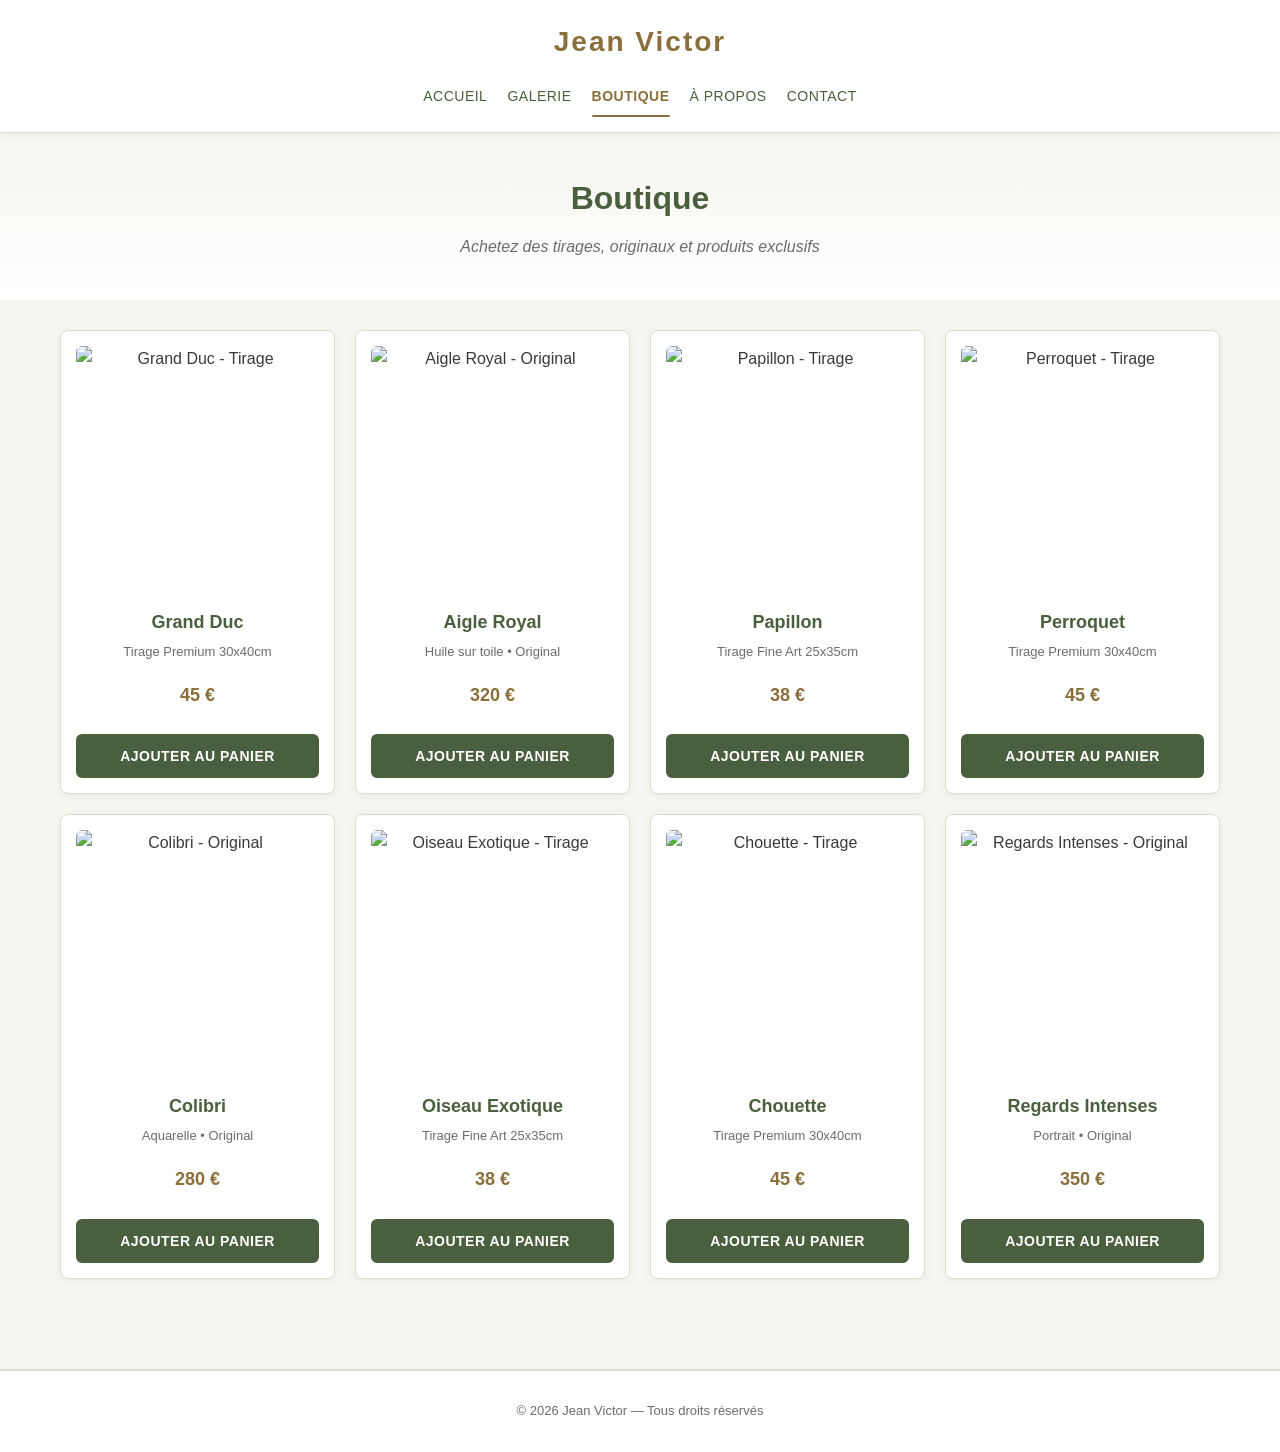
==== boutique.html @ 75ccb9d4 "feat: Create boutique page with product listings" ====
<!DOCTYPE html>
<html lang="fr">
<head>
    <meta charset="UTF-8">
    <meta name="viewport" content="width=device-width, initial-scale=1.0">
    <title>Boutique - Jean Victor</title>
    <link rel="stylesheet" href="css/style.css">
</head>
<body>

<header>
    <h1>Jean Victor</h1>
    <nav>
        <a href="index.html">Accueil</a>
        <a href="galerie.html">Galerie</a>
        <a href="boutique.html" class="active">Boutique</a>
        <a href="apropos.html">À propos</a>
        <a href="contact.html">Contact</a>
    </nav>
</header>

<section class="page-title">
    <h2>Boutique</h2>
    <p>Achetez des tirages, originaux et produits exclusifs</p>
</section>

<section class="boutique-grid">
    <div class="produit">
        <img src="https://images.unsplash.com/photo-1611003228941-98852ba62227?w=400&h=400&fit=crop" alt="Grand Duc - Tirage">
        <h3>Grand Duc</h3>
        <p class="technique">Tirage Premium 30x40cm</p>
        <p class="prix">45 €</p>
        <button class="btn">Ajouter au panier</button>
    </div>

    <div class="produit">
        <img src="https://images.unsplash.com/photo-1444464666175-1c6da4d72b76?w=400&h=400&fit=crop" alt="Aigle Royal - Original">
        <h3>Aigle Royal</h3>
        <p class="technique">Huile sur toile • Original</p>
        <p class="prix">320 €</p>
        <button class="btn">Ajouter au panier</button>
    </div>

    <div class="produit">
        <img src="https://images.unsplash.com/photo-1589519160732-57fc498494f8?w=400&h=400&fit=crop" alt="Papillon - Tirage">
        <h3>Papillon</h3>
        <p class="technique">Tirage Fine Art 25x35cm</p>
        <p class="prix">38 €</p>
        <button class="btn">Ajouter au panier</button>
    </div>

    <div class="produit">
        <img src="https://images.unsplash.com/photo-1444464666175-c85ee489b997?w=400&h=400&fit=crop" alt="Perroquet - Tirage">
        <h3>Perroquet</h3>
        <p class="technique">Tirage Premium 30x40cm</p>
        <p class="prix">45 €</p>
        <button class="btn">Ajouter au panier</button>
    </div>

    <div class="produit">
        <img src="https://images.unsplash.com/photo-1540932549986-b8a874ad74e7?w=400&h=400&fit=crop" alt="Colibri - Original">
        <h3>Colibri</h3>
        <p class="technique">Aquarelle • Original</p>
        <p class="prix">280 €</p>
        <button class="btn">Ajouter au panier</button>
    </div>

    <div class="produit">
        <img src="https://images.unsplash.com/photo-1426604966848-d7bcdd5735d0?w=400&h=400&fit=crop" alt="Oiseau Exotique - Tirage">
        <h3>Oiseau Exotique</h3>
        <p class="technique">Tirage Fine Art 25x35cm</p>
        <p class="prix">38 €</p>
        <button class="btn">Ajouter au panier</button>
    </div>

    <div class="produit">
        <img src="https://images.unsplash.com/photo-1445949570669-8cb92266f857?w=400&h=400&fit=crop" alt="Chouette - Tirage">
        <h3>Chouette</h3>
        <p class="technique">Tirage Premium 30x40cm</p>
        <p class="prix">45 €</p>
        <button class="btn">Ajouter au panier</button>
    </div>

    <div class="produit">
        <img src="https://images.unsplash.com/photo-1441974231531-c6227db76b6e?w=400&h=400&fit=crop" alt="Regards Intenses - Original">
        <h3>Regards Intenses</h3>
        <p class="technique">Portrait • Original</p>
        <p class="prix">350 €</p>
        <button class="btn">Ajouter au panier</button>
    </div>
</section>

<footer>
    <p>© 2026 Jean Victor — Tous droits réservés</p>
</footer>

</body>
</html>
---- css/style.css ----
/* ===============================
   STYLE GLOBAL
   =============================== */

* {
    margin: 0;
    padding: 0;
    box-sizing: border-box;
}

html {
    scroll-behavior: smooth;
}

body {
    font-family: "Segoe UI", Tahoma, Geneva, Verdana, sans-serif;
    background: #f7f5ef;
    color: #3a3a3a;
    line-height: 1.6;
}

/* Liens */
a {
    text-decoration: none;
    color: #4a5f3d;
    transition: color 0.3s ease;
}

a:hover {
    color: #8a6f3b;
}

/* ===============================
   HEADER & NAVIGATION
   =============================== */

header {
    background: #ffffff;
    padding: 20px;
    text-align: center;
    border-bottom: 1px solid #e0dccc;
    box-shadow: 0 2px 8px rgba(0,0,0,0.05);
    position: sticky;
    top: 0;
    z-index: 100;
}

header h1 {
    margin: 0;
    font-size: 28px;
    letter-spacing: 2px;
    color: #8a6f3b;
    font-weight: 600;
}

nav {
    margin-top: 15px;
    display: flex;
    justify-content: center;
    flex-wrap: wrap;
    gap: 20px;
}

nav a {
    font-weight: 500;
    font-size: 14px;
    text-transform: uppercase;
    letter-spacing: 0.5px;
    transition: all 0.3s ease;
    position: relative;
    padding: 5px 0;
}

nav a:hover {
    color: #8a6f3b;
}

nav a.active {
    color: #8a6f3b;
    font-weight: 700;
}

nav a.active::after {
    content: '';
    position: absolute;
    bottom: -5px;
    left: 0;
    right: 0;
    height: 2px;
    background: #8a6f3b;
    border-radius: 1px;
}

/* ===============================
   TITRES DE PAGE
   =============================== */

.page-title {
    text-align: center;
    padding: 40px 20px;
    background: linear-gradient(to bottom, #f7f5ef, #ffffff);
}

.page-title h2 {
    margin: 0;
    font-size: 32px;
    color: #4a5f3d;
    margin-bottom: 10px;
}

.page-title p {
    color: #6c6c6c;
    font-style: italic;
    font-size: 16px;
}

/* ===============================
   HERO (Accueil)
   =============================== */

.hero {
    background: linear-gradient(135deg, #f7f5ef 0%, #e9e6dd 100%);
    padding: 100px 20px;
    text-align: center;
}

.hero h2 {
    font-size: 42px;
    color: #4a5f3d;
    margin-bottom: 15px;
}

.hero p {
    font-size: 18px;
    color: #6c6c6c;
    margin-bottom: 10px;
    max-width: 600px;
    margin-left: auto;
    margin-right: auto;
}

.hero .btn {
    margin-top: 20px;
    display: inline-block;
}

/* ===============================
   GALERIE
   =============================== */

.galerie-grid {
    display: grid;
    grid-template-columns: repeat(auto-fit, minmax(240px, 1fr));
    gap: 20px;
    padding: 30px 20px;
    max-width: 1200px;
    margin: 0 auto;
}

.galerie-item {
    background: #ffffff;
    padding: 12px;
    border-radius: 8px;
    border: 1px solid #e0dccc;
    text-align: center;
    overflow: hidden;
    transition: all 0.3s ease;
    box-shadow: 0 2px 8px rgba(0,0,0,0.05);
}

.galerie-item:hover {
    transform: translateY(-5px);
    box-shadow: 0 8px 16px rgba(0,0,0,0.1);
    border-color: #8a6f3b;
}

.galerie-item img {
    width: 100%;
    height: 220px;
    object-fit: cover;
    border-radius: 6px;
    margin-bottom: 10px;
    transition: transform 0.3s ease;
}

.galerie-item:hover img {
    transform: scale(1.05);
}

.galerie-item p {
    margin: 5px 0;
    color: #3a3a3a;
}

.galerie-item .desc {
    color: #8a6f3b;
    font-size: 12px;
}

/* ===============================
   BOUTIQUE
   =============================== */

.boutique-grid {
    display: grid;
    grid-template-columns: repeat(auto-fit, minmax(260px, 1fr));
    gap: 20px;
    padding: 30px 20px;
    max-width: 1200px;
    margin: 0 auto;
}

.produit {
    background: #ffffff;
    padding: 15px;
    border-radius: 8px;
    border: 1px solid #e0dccc;
    text-align: center;
    overflow: hidden;
    transition: all 0.3s ease;
    box-shadow: 0 2px 8px rgba(0,0,0,0.05);
    display: flex;
    flex-direction: column;
}

.produit:hover {
    transform: translateY(-5px);
    box-shadow: 0 8px 16px rgba(0,0,0,0.1);
    border-color: #8a6f3b;
}

.produit img {
    width: 100%;
    height: 240px;
    object-fit: cover;
    border-radius: 6px;
    margin-bottom: 12px;
    transition: transform 0.3s ease;
}

.produit:hover img {
    transform: scale(1.05);
}

.produit h3 {
    color: #4a5f3d;
    margin: 10px 0 5px 0;
    font-size: 18px;
}

.produit .technique {
    color: #6c6c6c;
    font-size: 13px;
    margin-bottom: 8px;
}

.produit .prix {
    color: #8a6f3b;
    font-size: 18px;
    font-weight: 700;
    margin: 10px 0;
}

.produit .btn {
    margin-top: auto;
    margin-top: 15px;
}

/* ===============================
   PAGE PRODUIT DÉTAIL
   =============================== */

.produit-page {
    display: grid;
    grid-template-columns: 1fr 1fr;
    gap: 40px;
    padding: 30px 20px;
    max-width: 1200px;
    margin: 0 auto;
}

.produit-image img {
    width: 100%;
    border-radius: 8px;
    box-shadow: 0 4px 12px rgba(0,0,0,0.1);
}

.produit-info {
    background: #ffffff;
    padding: 30px;
    border-radius: 8px;
    border: 1px solid #e0dccc;
}

.produit-info h3 {
    color: #4a5f3d;
    font-size: 28px;
    margin-bottom: 20px;
}

.produit-info h4 {
    color: #4a5f3d;
    margin-top: 20px;
    margin-bottom: 10px;
}

.info-groupe {
    background: #f7f5ef;
    padding: 15px;
    border-radius: 6px;
    margin: 15px 0;
}

.info-groupe p {
    margin: 8px 0;
}

.produit-info ul {
    list-style: none;
    padding: 0;
}

.produit-info ul li {
    padding: 8px 0;
    padding-left: 25px;
    position: relative;
}

.produit-info ul li::before {
    content: '✓';
    position: absolute;
    left: 0;
    color: #8a6f3b;
    font-weight: bold;
}

/* Responsive produit page */
@media (max-width: 768px) {
    .produit-page {
        grid-template-columns: 1fr;
        gap: 20px;
    }
}

/* ===============================
   À PROPOS
   =============================== */

.apropos {
    padding: 30px 20px;
    max-width: 900px;
    margin: 0 auto;
}

.apropos-texte {
    background: #ffffff;
    padding: 30px;
    border-radius: 8px;
    border: 1px solid #e0dccc;
    line-height: 1.8;
}

.apropos-texte h3 {
    color: #4a5f3d;
    font-size: 24px;
    margin-bottom: 15px;
}

.apropos-texte h4 {
    color: #4a5f3d;
    font-size: 18px;
    margin-top: 25px;
    margin-bottom: 12px;
}

.apropos-texte p {
    margin-bottom: 15px;
    color: #3a3a3a;
}

.apropos-texte ul {
    list-style: none;
    padding: 0;
    margin: 15px 0;
}

.apropos-texte ul li {
    padding: 8px 0;
    padding-left: 25px;
    position: relative;
}

.apropos-texte ul li::before {
    content: '→';
    position: absolute;
    left: 0;
    color: #8a6f3b;
    font-weight: bold;
}

/* ===============================
   CONTACT
   =============================== */

.contact-section {
    padding: 30px 20px;
    max-width: 900px;
    margin: 0 auto;
    display: grid;
    gap: 30px;
}

.contact-texte {
    background: #ffffff;
    padding: 25px;
    border-radius: 8px;
    border: 1px solid #e0dccc;
}

.contact-texte h3 {
    color: #4a5f3d;
    font-size: 22px;
    margin-bottom: 15px;
}

.contact-texte ul {
    list-style: none;
    padding: 0;
    margin: 15px 0;
}

.contact-texte ul li {
    padding: 8px 0;
    padding-left: 25px;
    position: relative;
    color: #3a3a3a;
}

.contact-texte ul li::before {
    content: '✓';
    position: absolute;
    left: 0;
    color: #8a6f3b;
    font-weight: bold;
}

.contact-form {
    background: #ffffff;
    padding: 30px;
    border-radius: 8px;
    border: 1px solid #e0dccc;
    display: flex;
    flex-direction: column;
    gap: 15px;
}

.form-groupe {
    display: flex;
    flex-direction: column;
}

.form-groupe label {
    color: #4a5f3d;
    font-weight: 600;
    margin-bottom: 6px;
    font-size: 14px;
}

.contact-form input,
.contact-form textarea,
.contact-form select {
    padding: 12px;
    border: 1px solid #cfc9b8;
    border-radius: 6px;
    background: #faf8f3;
    color: #3a3a3a;
    font-family: inherit;
    font-size: 14px;
    transition: all 0.3s ease;
}

.contact-form input:focus,
.contact-form textarea:focus,
.contact-form select:focus {
    outline: none;
    border-color: #8a6f3b;
    background: #ffffff;
    box-shadow: 0 0 8px rgba(138, 111, 59, 0.2);
}

.contact-form textarea {
    resize: vertical;
    min-height: 120px;
    font-family: inherit;
}

.contact-infos {
    background: #f7f5ef;
    padding: 20px;
    border-radius: 8px;
    border: 1px solid #e0dccc;
}

.contact-infos h3 {
    color: #4a5f3d;
    font-size: 18px;
    margin-bottom: 15px;
}

.contact-infos p {
    margin: 10px 0;
    color: #3a3a3a;
}

.contact-infos a {
    color: #8a6f3b;
    font-weight: 600;
}

/* ===============================
   MENTIONS LÉGALES / CGV
   =============================== */

.legal {
    padding: 30px 20px;
    max-width: 900px;
    margin: 0 auto 30px auto;
    background: #ffffff;
    border-radius: 8px;
    border: 1px solid #e0dccc;
    line-height: 1.8;
}

.legal h3 {
    color: #4a5f3d;
    font-size: 20px;
    margin-top: 25px;
    margin-bottom: 12px;
    padding-bottom: 8px;
    border-bottom: 2px solid #e0dccc;
}

.legal h3:first-child {
    margin-top: 0;
}

.legal p {
    margin-bottom: 12px;
    color: #3a3a3a;
}

.legal ul {
    list-style: none;
    padding: 0;
    margin: 12px 0;
}

.legal ul li {
    padding: 6px 0;
    padding-left: 20px;
    position: relative;
    color: #3a3a3a;
}

.legal ul li::before {
    content: '•';
    position: absolute;
    left: 0;
    color: #8a6f3b;
    font-weight: bold;
}

.legal strong {
    color: #4a5f3d;
}

.legal a {
    color: #8a6f3b;
    font-weight: 600;
}

/* ===============================
   BOUTONS
   =============================== */

.btn {
    display: inline-block;
    padding: 12px 28px;
    background: #4a5f3d;
    color: white;
    border-radius: 6px;
    font-weight: 600;
    font-size: 14px;
    text-transform: uppercase;
    letter-spacing: 0.5px;
    transition: all 0.3s ease;
    border: 2px solid #4a5f3d;
    cursor: pointer;
}

.btn:hover {
    background: #8a6f3b;
    border-color: #8a6f3b;
    color: white;
    transform: translateY(-2px);
    box-shadow: 0 4px 12px rgba(138, 111, 59, 0.3);
}

.btn:active {
    transform: translateY(0);
}

button.btn {
    width: 100%;
    margin-top: 10px;
}

/* ===============================
   FOOTER
   =============================== */

footer {
    text-align: center;
    padding: 30px 20px;
    margin-top: 60px;
    background: #ffffff;
    border-top: 2px solid #e0dccc;
    color: #6c6c6c;
    font-size: 13px;
}

/* ===============================
   RESPONSIVE DESIGN
   =============================== */

@media (max-width: 768px) {
    header h1 {
        font-size: 24px;
    }

    nav {
        gap: 10px;
    }

    nav a {
        font-size: 12px;
        padding: 8px 5px;
    }

    .page-title h2 {
        font-size: 26px;
    }

    .page-title p {
        font-size: 14px;
    }

    .hero h2 {
        font-size: 32px;
    }

    .hero p {
        font-size: 16px;
    }

    .galerie-grid {
        grid-template-columns: repeat(auto-fit, minmax(180px, 1fr));
        gap: 15px;
        padding: 20px 10px;
    }

    .galerie-item {
        padding: 10px;
    }

    .galerie-item img {
        height: 160px;
    }

    .boutique-grid {
        grid-template-columns: repeat(auto-fit, minmax(200px, 1fr));
        gap: 15px;
        padding: 20px 10px;
    }

    .produit-info {
        padding: 20px;
    }

    .contact-form {
        padding: 20px;
    }

    .legal {
        padding: 20px;
    }

    .apropos-texte {
        padding: 20px;
    }
}

@media (max-width: 480px) {
    header {
        padding: 15px;
    }

    header h1 {
        font-size: 20px;
    }

    nav {
        flex-direction: column;
        gap: 8px;
    }

    .page-title {
        padding: 20px 10px;
    }

    .page-title h2 {
        font-size: 22px;
    }

    .hero {
        padding: 50px 15px;
    }

    .hero h2 {
        font-size: 24px;
    }

    .galerie-grid,
    .boutique-grid {
        grid-template-columns: 1fr;
    }

    .produit-page {
        gap: 20px;
        padding: 20px 10px;
    }

    button.btn {
        padding: 10px 20px;
        font-size: 12px;
    }

    footer {
        padding: 20px 10px;
    }
}

/* ===============================
   ANIMATIONS
   =============================== */

@keyframes fadeIn {
    from {
        opacity: 0;
        transform: translateY(10px);
    }
    to {
        opacity: 1;
        transform: translateY(0);
    }
}

.galerie-item,
.produit,
.apropos-texte,
.contact-form {
    animation: fadeIn 0.6s ease-out;
}
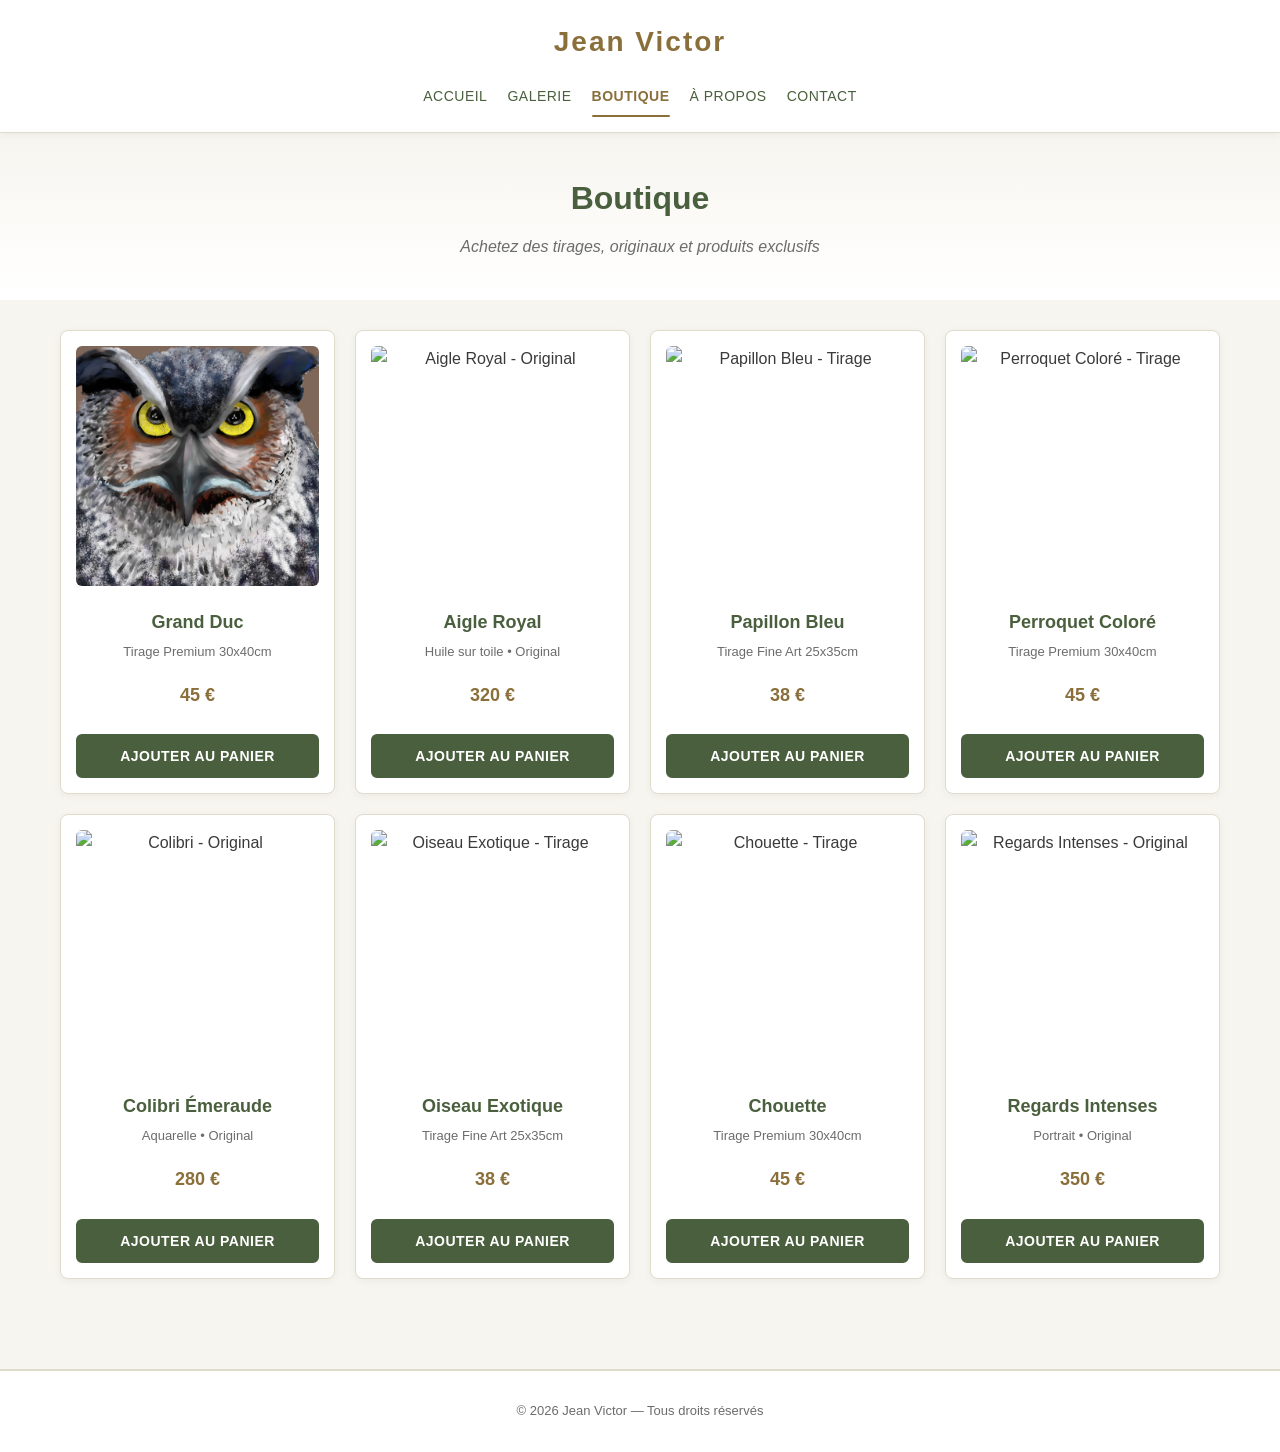
==== commit 85d401c8: "fix: Update boutique images to match product titles better" ====
--- a/boutique.html
+++ b/boutique.html
@@ -26,7 +26,7 @@
 
 <section class="boutique-grid">
     <div class="produit">
-        <img src="https://images.unsplash.com/photo-1611003228941-98852ba62227?w=400&h=400&fit=crop" alt="Grand Duc - Tirage">
+        <img src="GrandDuc.jpg" alt="Grand Duc - Tirage">
         <h3>Grand Duc</h3>
         <p class="technique">Tirage Premium 30x40cm</p>
         <p class="prix">45 €</p>
@@ -34,7 +34,7 @@
     </div>
 
     <div class="produit">
-        <img src="https://images.unsplash.com/photo-1444464666175-1c6da4d72b76?w=400&h=400&fit=crop" alt="Aigle Royal - Original">
+        <img src="https://images.unsplash.com/photo-1542282088-fe8426682b8f?w=400&h=400&fit=crop" alt="Aigle Royal - Original">
         <h3>Aigle Royal</h3>
         <p class="technique">Huile sur toile • Original</p>
         <p class="prix">320 €</p>
@@ -42,16 +42,16 @@
     </div>
 
     <div class="produit">
-        <img src="https://images.unsplash.com/photo-1589519160732-57fc498494f8?w=400&h=400&fit=crop" alt="Papillon - Tirage">
-        <h3>Papillon</h3>
+        <img src="https://images.unsplash.com/photo-1526336024174-c27106b7da94?w=400&h=400&fit=crop" alt="Papillon Bleu - Tirage">
+        <h3>Papillon Bleu</h3>
         <p class="technique">Tirage Fine Art 25x35cm</p>
         <p class="prix">38 €</p>
         <button class="btn">Ajouter au panier</button>
     </div>
 
     <div class="produit">
-        <img src="https://images.unsplash.com/photo-1444464666175-c85ee489b997?w=400&h=400&fit=crop" alt="Perroquet - Tirage">
-        <h3>Perroquet</h3>
+        <img src="https://images.unsplash.com/photo-1552728089-57bdde30beb3?w=400&h=400&fit=crop" alt="Perroquet Coloré - Tirage">
+        <h3>Perroquet Coloré</h3>
         <p class="technique">Tirage Premium 30x40cm</p>
         <p class="prix">45 €</p>
         <button class="btn">Ajouter au panier</button>
@@ -59,14 +59,14 @@
 
     <div class="produit">
         <img src="https://images.unsplash.com/photo-1540932549986-b8a874ad74e7?w=400&h=400&fit=crop" alt="Colibri - Original">
-        <h3>Colibri</h3>
+        <h3>Colibri Émeraude</h3>
         <p class="technique">Aquarelle • Original</p>
         <p class="prix">280 €</p>
         <button class="btn">Ajouter au panier</button>
     </div>
 
     <div class="produit">
-        <img src="https://images.unsplash.com/photo-1426604966848-d7bcdd5735d0?w=400&h=400&fit=crop" alt="Oiseau Exotique - Tirage">
+        <img src="https://images.unsplash.com/photo-1444464666175-1c6da4d72b76?w=400&h=400&fit=crop" alt="Oiseau Exotique - Tirage">
         <h3>Oiseau Exotique</h3>
         <p class="technique">Tirage Fine Art 25x35cm</p>
         <p class="prix">38 €</p>
@@ -74,7 +74,7 @@
     </div>
 
     <div class="produit">
-        <img src="https://images.unsplash.com/photo-1445949570669-8cb92266f857?w=400&h=400&fit=crop" alt="Chouette - Tirage">
+        <img src="https://images.unsplash.com/photo-1414682921292-93518622808f?w=400&h=400&fit=crop" alt="Chouette - Tirage">
         <h3>Chouette</h3>
         <p class="technique">Tirage Premium 30x40cm</p>
         <p class="prix">45 €</p>
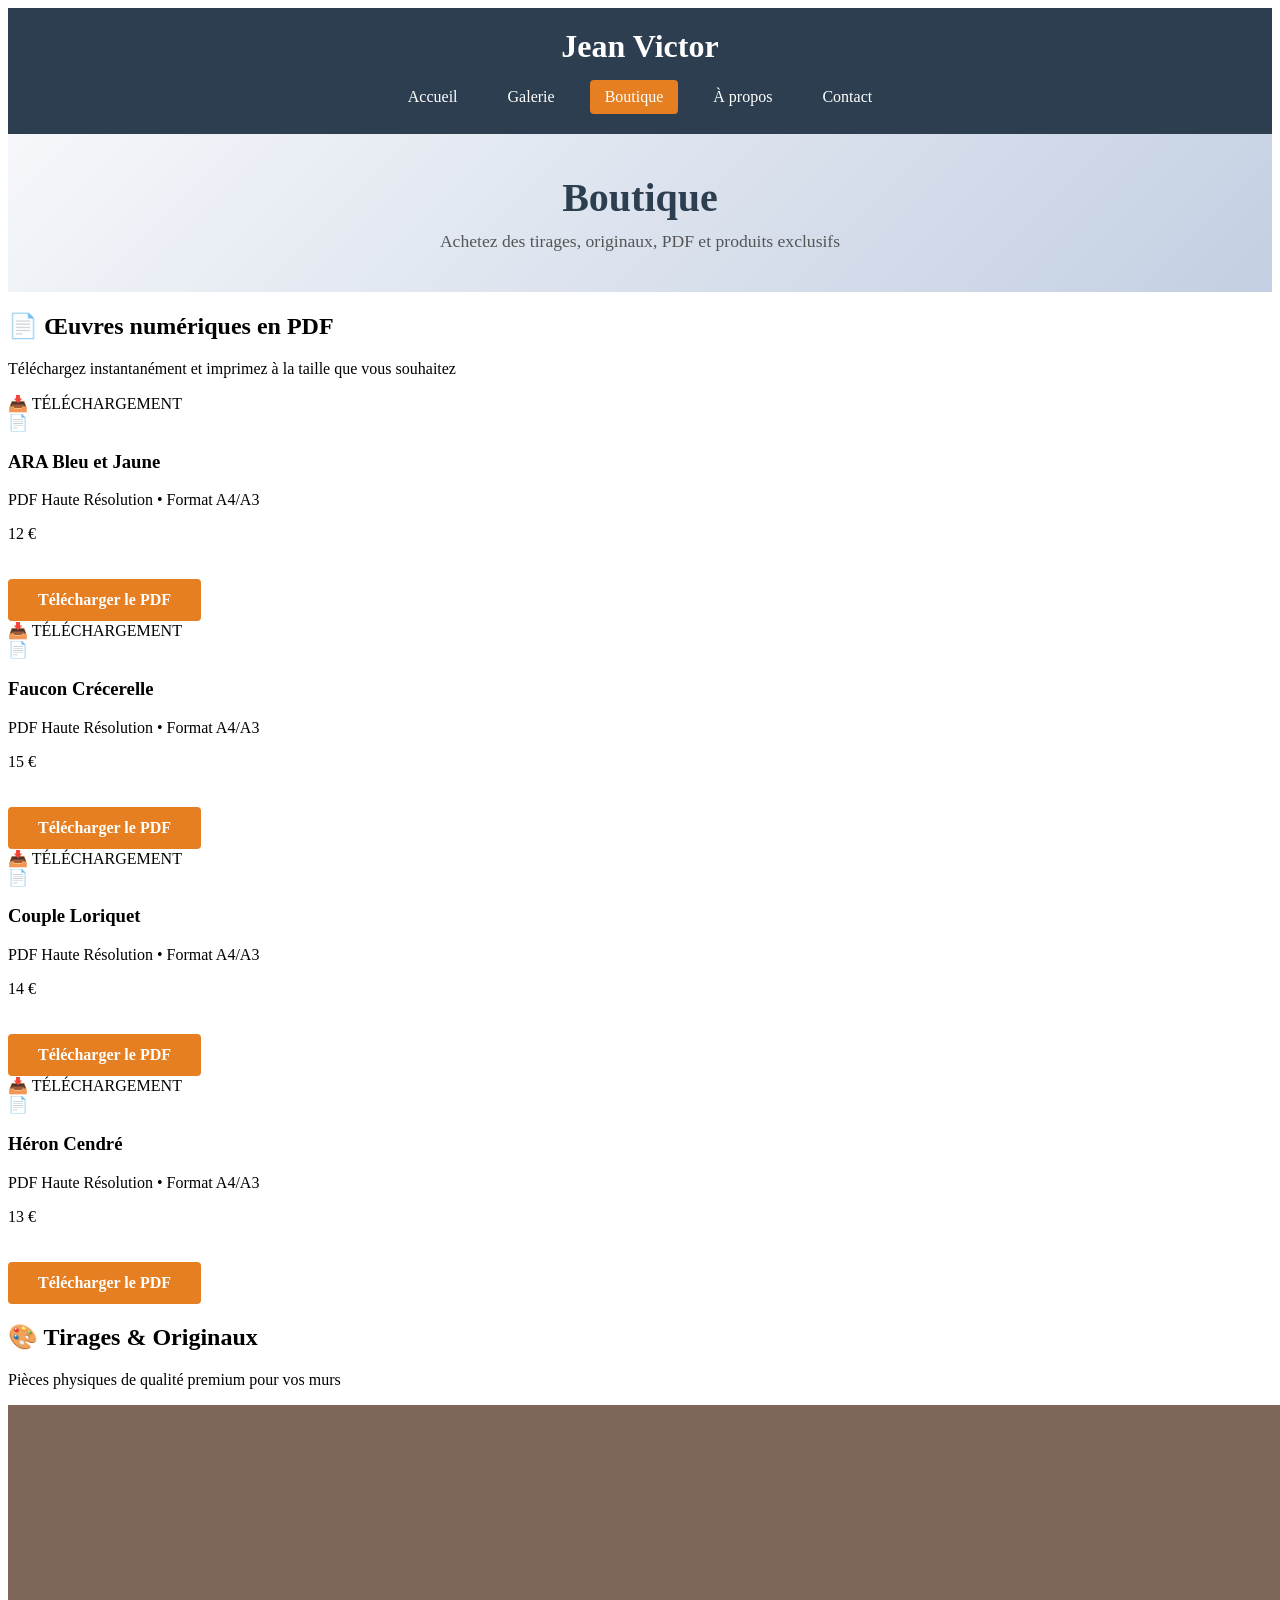
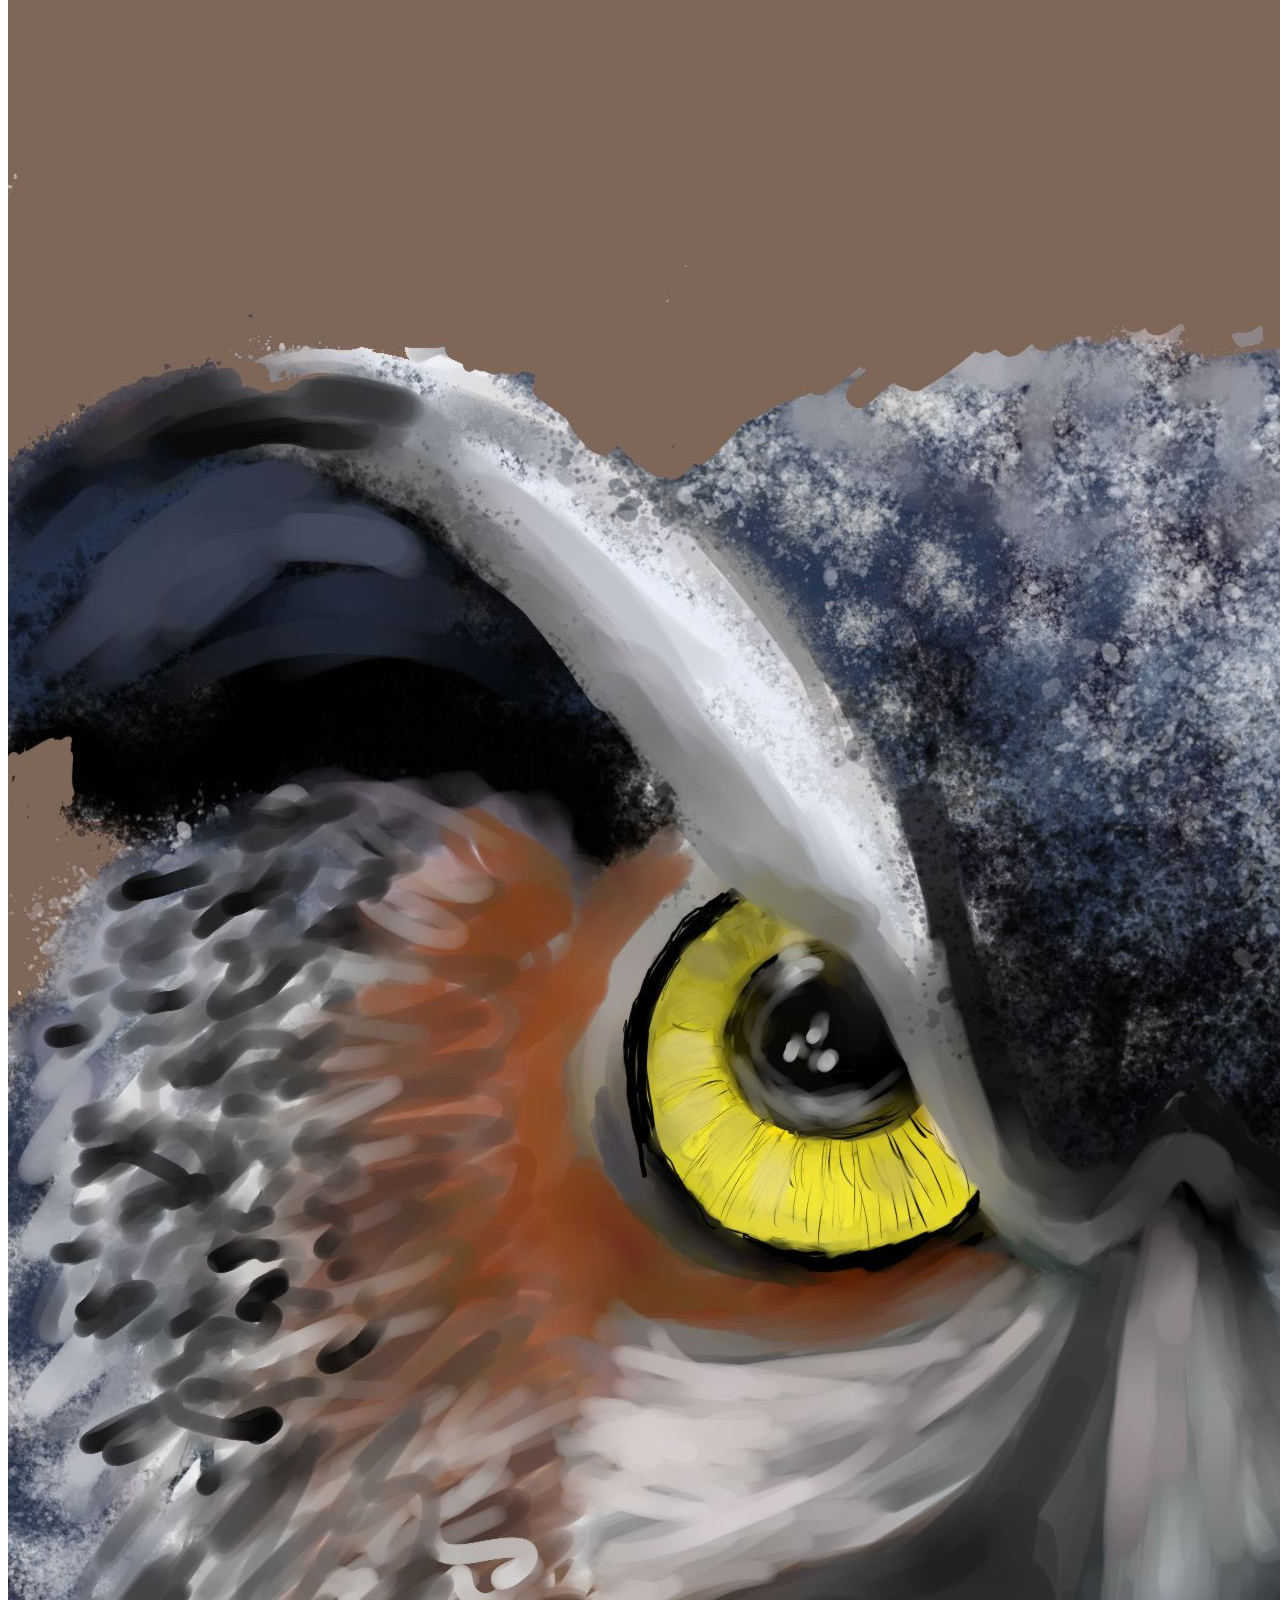
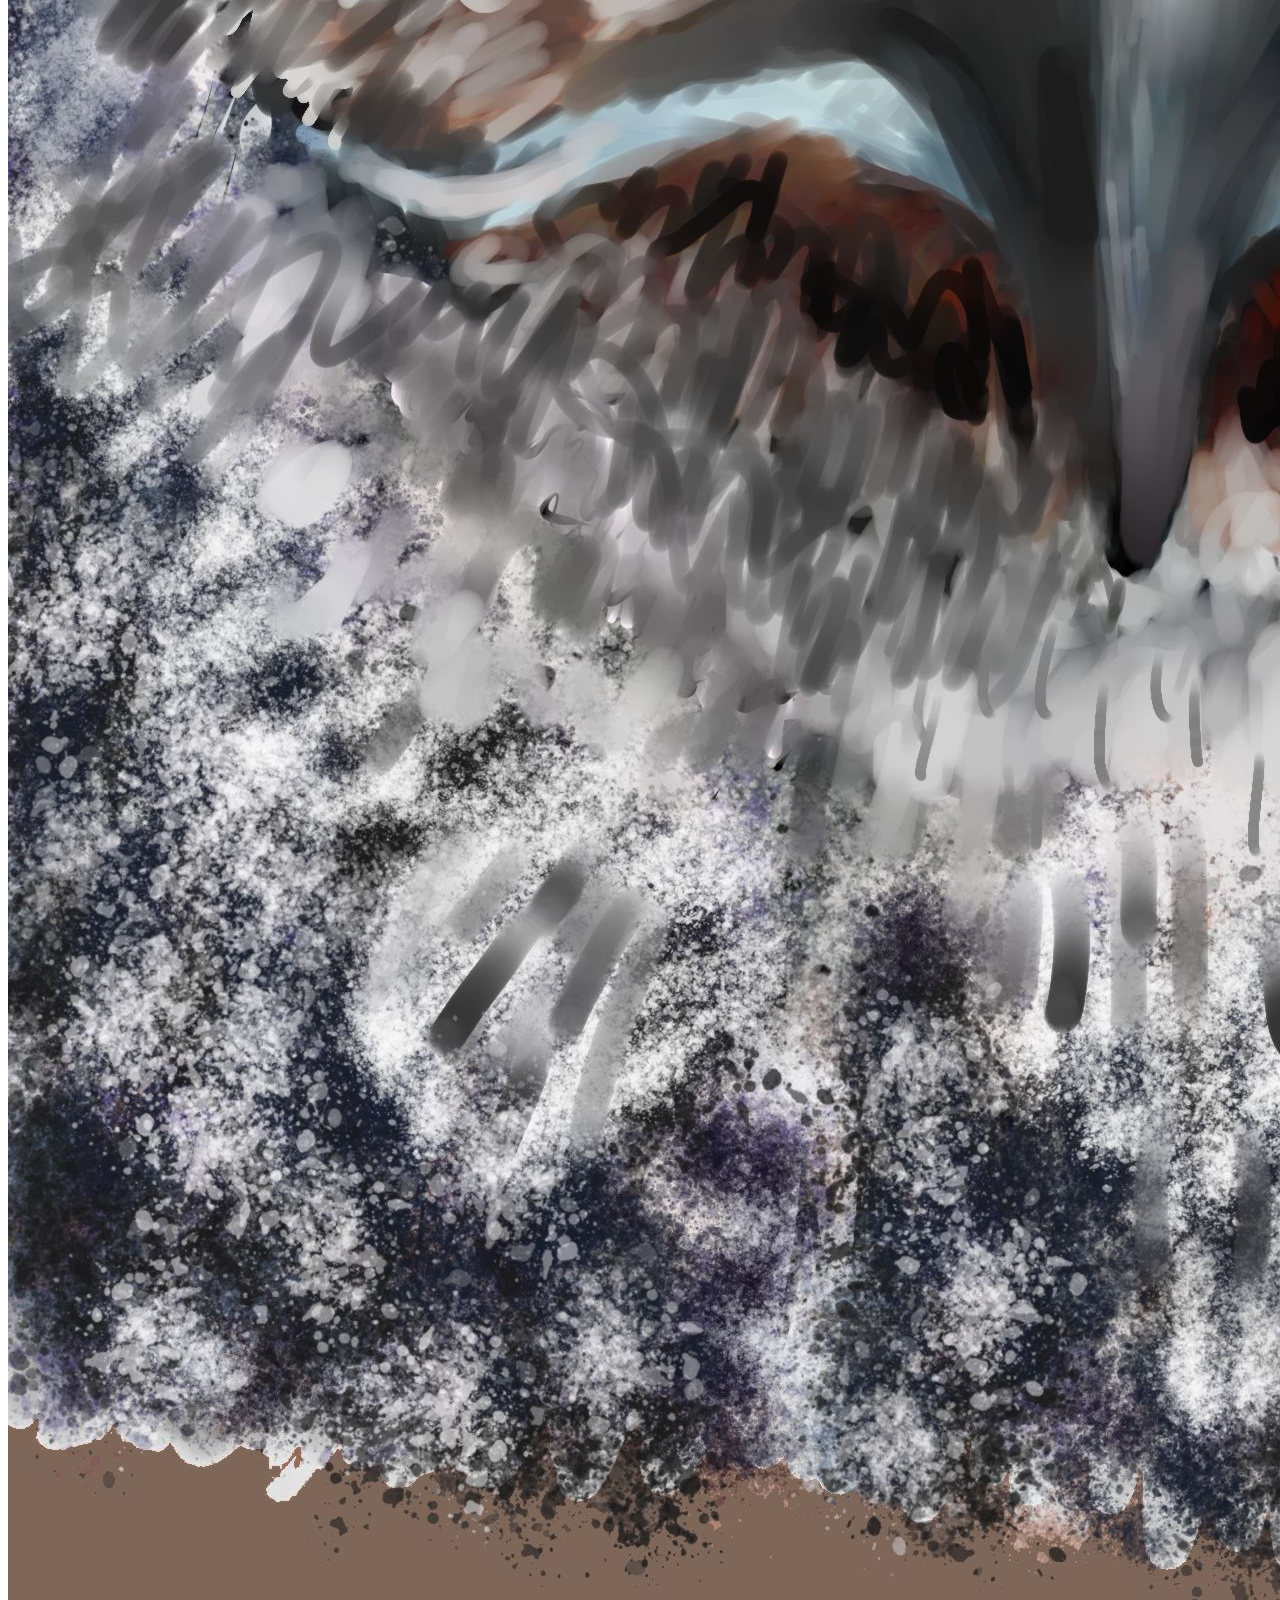
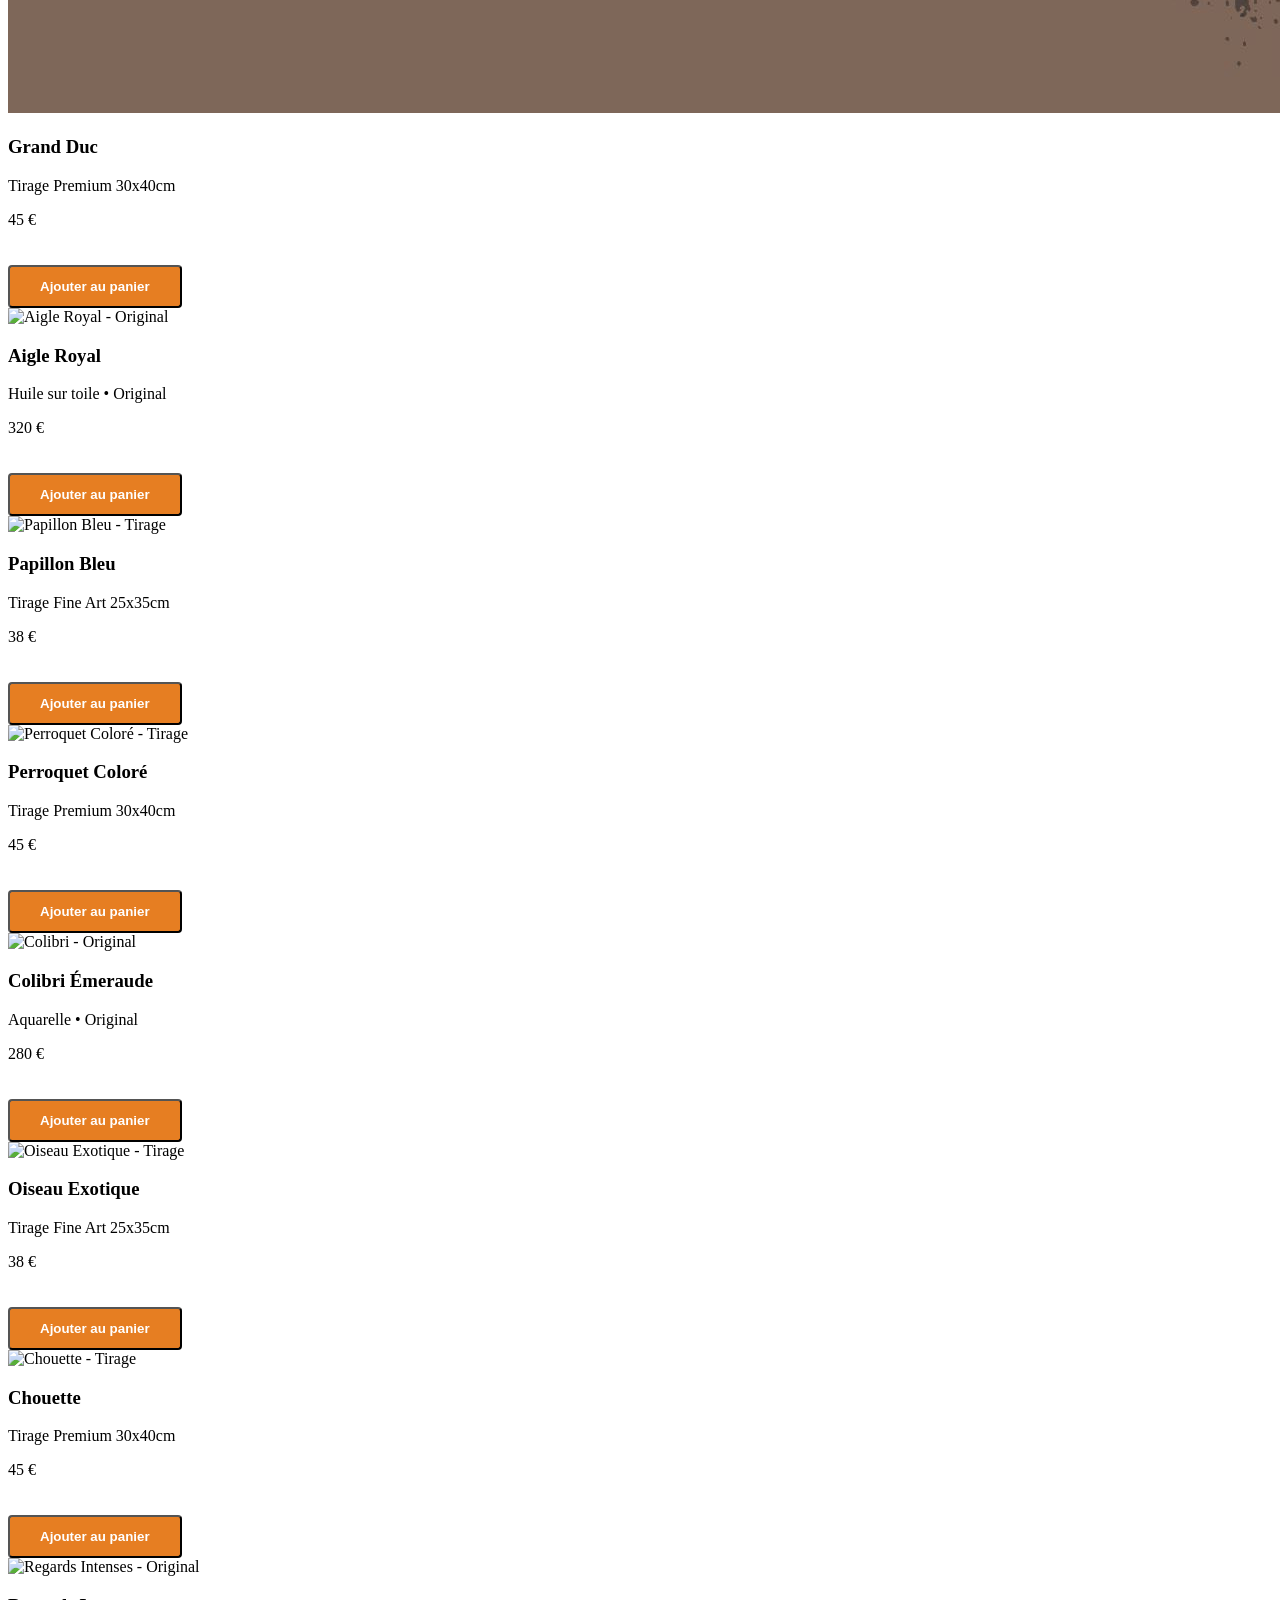
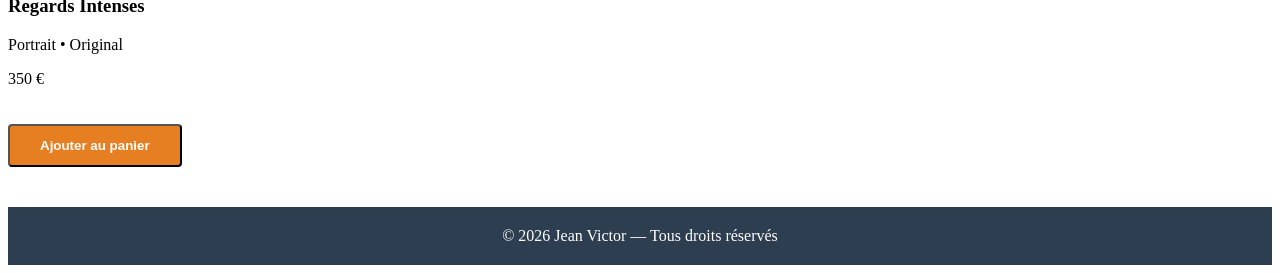
==== commit ceb094c5: "Add PDF products to boutique with organized sections" ====
--- a/boutique.html
+++ b/boutique.html
@@ -21,72 +21,122 @@
 
 <section class="page-title">
     <h2>Boutique</h2>
-    <p>Achetez des tirages, originaux et produits exclusifs</p>
+    <p>Achetez des tirages, originaux, PDF et produits exclusifs</p>
 </section>
 
-<section class="boutique-grid">
-    <div class="produit">
-        <img src="GrandDuc.jpg" alt="Grand Duc - Tirage">
-        <h3>Grand Duc</h3>
-        <p class="technique">Tirage Premium 30x40cm</p>
-        <p class="prix">45 €</p>
-        <button class="btn">Ajouter au panier</button>
+<!-- Section PDF Numériques -->
+<section class="section-category">
+    <h2>📄 Œuvres numériques en PDF</h2>
+    <p class="category-desc">Téléchargez instantanément et imprimez à la taille que vous souhaitez</p>
+    
+    <div class="boutique-grid">
+        <div class="produit pdf-produit">
+            <div class="pdf-badge">📥 TÉLÉCHARGEMENT</div>
+            <div class="pdf-icon">📄</div>
+            <h3>ARA Bleu et Jaune</h3>
+            <p class="technique">PDF Haute Résolution • Format A4/A3</p>
+            <p class="prix">12 €</p>
+            <a href="ARA Bleu et Jaune.pdf" download class="btn btn-pdf">Télécharger le PDF</a>
+        </div>
+
+        <div class="produit pdf-produit">
+            <div class="pdf-badge">📥 TÉLÉCHARGEMENT</div>
+            <div class="pdf-icon">📄</div>
+            <h3>Faucon Crécerelle</h3>
+            <p class="technique">PDF Haute Résolution • Format A4/A3</p>
+            <p class="prix">15 €</p>
+            <a href="Faucon Crécerelle.pdf" download class="btn btn-pdf">Télécharger le PDF</a>
+        </div>
+
+        <div class="produit pdf-produit">
+            <div class="pdf-badge">📥 TÉLÉCHARGEMENT</div>
+            <div class="pdf-icon">📄</div>
+            <h3>Couple Loriquet</h3>
+            <p class="technique">PDF Haute Résolution • Format A4/A3</p>
+            <p class="prix">14 €</p>
+            <a href="couple_loriquet.pdf" download class="btn btn-pdf">Télécharger le PDF</a>
+        </div>
+
+        <div class="produit pdf-produit">
+            <div class="pdf-badge">📥 TÉLÉCHARGEMENT</div>
+            <div class="pdf-icon">📄</div>
+            <h3>Héron Cendré</h3>
+            <p class="technique">PDF Haute Résolution • Format A4/A3</p>
+            <p class="prix">13 €</p>
+            <a href="héron cendré.pdf" download class="btn btn-pdf">Télécharger le PDF</a>
+        </div>
     </div>
+</section>
 
-    <div class="produit">
-        <img src="https://images.unsplash.com/photo-1542282088-fe8426682b8f?w=400&h=400&fit=crop" alt="Aigle Royal - Original">
-        <h3>Aigle Royal</h3>
-        <p class="technique">Huile sur toile • Original</p>
-        <p class="prix">320 €</p>
-        <button class="btn">Ajouter au panier</button>
-    </div>
+<!-- Section Tirages et Originaux -->
+<section class="section-category">
+    <h2>🎨 Tirages & Originaux</h2>
+    <p class="category-desc">Pièces physiques de qualité premium pour vos murs</p>
+    
+    <div class="boutique-grid">
+        <div class="produit">
+            <img src="GrandDuc.jpg" alt="Grand Duc - Tirage">
+            <h3>Grand Duc</h3>
+            <p class="technique">Tirage Premium 30x40cm</p>
+            <p class="prix">45 €</p>
+            <button class="btn">Ajouter au panier</button>
+        </div>
 
-    <div class="produit">
-        <img src="https://images.unsplash.com/photo-1526336024174-c27106b7da94?w=400&h=400&fit=crop" alt="Papillon Bleu - Tirage">
-        <h3>Papillon Bleu</h3>
-        <p class="technique">Tirage Fine Art 25x35cm</p>
-        <p class="prix">38 €</p>
-        <button class="btn">Ajouter au panier</button>
-    </div>
+        <div class="produit">
+            <img src="https://images.unsplash.com/photo-1542282088-fe8426682b8f?w=400&h=400&fit=crop" alt="Aigle Royal - Original">
+            <h3>Aigle Royal</h3>
+            <p class="technique">Huile sur toile • Original</p>
+            <p class="prix">320 €</p>
+            <button class="btn">Ajouter au panier</button>
+        </div>
 
-    <div class="produit">
-        <img src="https://images.unsplash.com/photo-1552728089-57bdde30beb3?w=400&h=400&fit=crop" alt="Perroquet Coloré - Tirage">
-        <h3>Perroquet Coloré</h3>
-        <p class="technique">Tirage Premium 30x40cm</p>
-        <p class="prix">45 €</p>
-        <button class="btn">Ajouter au panier</button>
-    </div>
+        <div class="produit">
+            <img src="https://images.unsplash.com/photo-1526336024174-c27106b7da94?w=400&h=400&fit=crop" alt="Papillon Bleu - Tirage">
+            <h3>Papillon Bleu</h3>
+            <p class="technique">Tirage Fine Art 25x35cm</p>
+            <p class="prix">38 €</p>
+            <button class="btn">Ajouter au panier</button>
+        </div>
 
-    <div class="produit">
-        <img src="https://images.unsplash.com/photo-1540932549986-b8a874ad74e7?w=400&h=400&fit=crop" alt="Colibri - Original">
-        <h3>Colibri Émeraude</h3>
-        <p class="technique">Aquarelle • Original</p>
-        <p class="prix">280 €</p>
-        <button class="btn">Ajouter au panier</button>
-    </div>
+        <div class="produit">
+            <img src="https://images.unsplash.com/photo-1552728089-57bdde30beb3?w=400&h=400&fit=crop" alt="Perroquet Coloré - Tirage">
+            <h3>Perroquet Coloré</h3>
+            <p class="technique">Tirage Premium 30x40cm</p>
+            <p class="prix">45 €</p>
+            <button class="btn">Ajouter au panier</button>
+        </div>
 
-    <div class="produit">
-        <img src="https://images.unsplash.com/photo-1444464666175-1c6da4d72b76?w=400&h=400&fit=crop" alt="Oiseau Exotique - Tirage">
-        <h3>Oiseau Exotique</h3>
-        <p class="technique">Tirage Fine Art 25x35cm</p>
-        <p class="prix">38 €</p>
-        <button class="btn">Ajouter au panier</button>
-    </div>
+        <div class="produit">
+            <img src="https://images.unsplash.com/photo-1540932549986-b8a874ad74e7?w=400&h=400&fit=crop" alt="Colibri - Original">
+            <h3>Colibri Émeraude</h3>
+            <p class="technique">Aquarelle • Original</p>
+            <p class="prix">280 €</p>
+            <button class="btn">Ajouter au panier</button>
+        </div>
 
-    <div class="produit">
-        <img src="https://images.unsplash.com/photo-1414682921292-93518622808f?w=400&h=400&fit=crop" alt="Chouette - Tirage">
-        <h3>Chouette</h3>
-        <p class="technique">Tirage Premium 30x40cm</p>
-        <p class="prix">45 €</p>
-        <button class="btn">Ajouter au panier</button>
-    </div>
+        <div class="produit">
+            <img src="https://images.unsplash.com/photo-1444464666175-1c6da4d72b76?w=400&h=400&fit=crop" alt="Oiseau Exotique - Tirage">
+            <h3>Oiseau Exotique</h3>
+            <p class="technique">Tirage Fine Art 25x35cm</p>
+            <p class="prix">38 €</p>
+            <button class="btn">Ajouter au panier</button>
+        </div>
 
-    <div class="produit">
-        <img src="https://images.unsplash.com/photo-1441974231531-c6227db76b6e?w=400&h=400&fit=crop" alt="Regards Intenses - Original">
-        <h3>Regards Intenses</h3>
-        <p class="technique">Portrait • Original</p>
-        <p class="prix">350 €</p>
-        <button class="btn">Ajouter au panier</button>
+        <div class="produit">
+            <img src="https://images.unsplash.com/photo-1414682921292-93518622808f?w=400&h=400&fit=crop" alt="Chouette - Tirage">
+            <h3>Chouette</h3>
+            <p class="technique">Tirage Premium 30x40cm</p>
+            <p class="prix">45 €</p>
+            <button class="btn">Ajouter au panier</button>
+        </div>
+
+        <div class="produit">
+            <img src="https://images.unsplash.com/photo-1441974231531-c6227db76b6e?w=400&h=400&fit=crop" alt="Regards Intenses - Original">
+            <h3>Regards Intenses</h3>
+            <p class="technique">Portrait • Original</p>
+            <p class="prix">350 €</p>
+            <button class="btn">Ajouter au panier</button>
+        </div>
     </div>
 </section>
 
--- a/css/style.css
+++ b/css/style.css
@@ -1,773 +1,245 @@
-/* ===============================
-   STYLE GLOBAL
-   =============================== */
-
-* {
-    margin: 0;
-    padding: 0;
-    box-sizing: border-box;
-}
-
-html {
-    scroll-behavior: smooth;
-}
-
-body {
-    font-family: "Segoe UI", Tahoma, Geneva, Verdana, sans-serif;
-    background: #f7f5ef;
-    color: #3a3a3a;
-    line-height: 1.6;
-}
-
-/* Liens */
-a {
-    text-decoration: none;
-    color: #4a5f3d;
-    transition: color 0.3s ease;
-}
-
-a:hover {
-    color: #8a6f3b;
-}
-
-/* ===============================
-   HEADER & NAVIGATION
-   =============================== */
-
+/* Header et navigation */
 header {
-    background: #ffffff;
+    background-color: #2c3e50;
+    color: white;
     padding: 20px;
     text-align: center;
-    border-bottom: 1px solid #e0dccc;
-    box-shadow: 0 2px 8px rgba(0,0,0,0.05);
-    position: sticky;
-    top: 0;
-    z-index: 100;
 }
 
 header h1 {
-    margin: 0;
-    font-size: 28px;
-    letter-spacing: 2px;
-    color: #8a6f3b;
-    font-weight: 600;
-}
-
-nav {
-    margin-top: 15px;
+    margin: 0 0 15px 0;
+    font-size: 2em;
+}
+
+header nav {
     display: flex;
     justify-content: center;
+    gap: 20px;
     flex-wrap: wrap;
-    gap: 20px;
-}
-
-nav a {
-    font-weight: 500;
-    font-size: 14px;
-    text-transform: uppercase;
-    letter-spacing: 0.5px;
-    transition: all 0.3s ease;
-    position: relative;
-    padding: 5px 0;
-}
-
-nav a:hover {
-    color: #8a6f3b;
-}
-
-nav a.active {
-    color: #8a6f3b;
-    font-weight: 700;
-}
-
-nav a.active::after {
-    content: '';
-    position: absolute;
-    bottom: -5px;
-    left: 0;
-    right: 0;
-    height: 2px;
-    background: #8a6f3b;
-    border-radius: 1px;
-}
-
-/* ===============================
-   TITRES DE PAGE
-   =============================== */
-
+}
+
+header nav a {
+    color: white;
+    text-decoration: none;
+    font-size: 1em;
+    padding: 8px 15px;
+    border-radius: 4px;
+    transition: background-color 0.3s;
+}
+
+header nav a:hover,
+header nav a.active {
+    background-color: #e67e22;
+}
+
+/* Page title */
 .page-title {
-    text-align: center;
+    background: linear-gradient(135deg, #f5f7fa 0%, #c3cfe2 100%);
     padding: 40px 20px;
-    background: linear-gradient(to bottom, #f7f5ef, #ffffff);
+    text-align: center;
+    margin-top: 0;
 }
 
 .page-title h2 {
+    margin: 0 0 10px 0;
+    font-size: 2.5em;
+    color: #2c3e50;
+}
+
+.page-title p {
+    font-size: 1.1em;
+    color: #555;
     margin: 0;
-    font-size: 32px;
-    color: #4a5f3d;
-    margin-bottom: 10px;
-}
-
-.page-title p {
-    color: #6c6c6c;
-    font-style: italic;
-    font-size: 16px;
-}
-
-/* ===============================
-   HERO (Accueil)
-   =============================== */
-
+}
+
+/* Hero section */
 .hero {
-    background: linear-gradient(135deg, #f7f5ef 0%, #e9e6dd 100%);
-    padding: 100px 20px;
+    background: linear-gradient(135deg, #667eea 0%, #764ba2 100%);
+    color: white;
+    padding: 60px 20px;
     text-align: center;
 }
 
 .hero h2 {
-    font-size: 42px;
-    color: #4a5f3d;
-    margin-bottom: 15px;
+    font-size: 2.5em;
+    margin-bottom: 20px;
 }
 
 .hero p {
-    font-size: 18px;
-    color: #6c6c6c;
-    margin-bottom: 10px;
+    font-size: 1.1em;
+    margin: 10px 0;
     max-width: 600px;
     margin-left: auto;
     margin-right: auto;
 }
 
-.hero .btn {
+.btn {
+    display: inline-block;
+    background-color: #e67e22;
+    color: white;
+    padding: 12px 30px;
+    text-decoration: none;
+    border-radius: 4px;
     margin-top: 20px;
-    display: inline-block;
-}
-
-/* ===============================
-   GALERIE
-   =============================== */
-
+    font-weight: bold;
+    transition: background-color 0.3s;
+}
+
+.btn:hover {
+    background-color: #d35400;
+}
+
+/* À propos section */
+.apropos {
+    padding: 40px 20px;
+    background-color: #f9f9f9;
+    text-align: center;
+}
+
+.apropos-texte {
+    max-width: 800px;
+    margin: 0 auto;
+    line-height: 1.6;
+}
+
+.apropos-texte h3 {
+    font-size: 1.5em;
+    color: #2c3e50;
+    margin-bottom: 15px;
+}
+
+.apropos-texte p {
+    color: #555;
+    font-size: 1em;
+    margin: 10px 0;
+}
+
+/* Galerie grid */
 .galerie-grid {
     display: grid;
-    grid-template-columns: repeat(auto-fit, minmax(240px, 1fr));
-    gap: 20px;
-    padding: 30px 20px;
-    max-width: 1200px;
+    grid-template-columns: repeat(auto-fill, minmax(280px, 1fr));
+    gap: 30px;
+    padding: 40px 20px;
+    max-width: 1400px;
     margin: 0 auto;
 }
 
+/* Galerie items */
 .galerie-item {
-    background: #ffffff;
-    padding: 12px;
+    background: white;
     border-radius: 8px;
-    border: 1px solid #e0dccc;
-    text-align: center;
     overflow: hidden;
-    transition: all 0.3s ease;
-    box-shadow: 0 2px 8px rgba(0,0,0,0.05);
+    box-shadow: 0 4px 8px rgba(0, 0, 0, 0.1);
+    transition: transform 0.3s, box-shadow 0.3s;
+    cursor: pointer;
 }
 
 .galerie-item:hover {
-    transform: translateY(-5px);
-    box-shadow: 0 8px 16px rgba(0,0,0,0.1);
-    border-color: #8a6f3b;
+    transform: translateY(-10px);
+    box-shadow: 0 8px 16px rgba(0, 0, 0, 0.2);
 }
 
 .galerie-item img {
     width: 100%;
-    height: 220px;
+    height: 280px;
     object-fit: cover;
-    border-radius: 6px;
-    margin-bottom: 10px;
-    transition: transform 0.3s ease;
-}
-
-.galerie-item:hover img {
-    transform: scale(1.05);
+    display: block;
+}
+
+/* PDF items */
+.galerie-item .pdf-link {
+    text-decoration: none;
+    color: inherit;
+    display: block;
+}
+
+.galerie-item .pdf-preview {
+    width: 100%;
+    height: 280px;
+    display: flex;
+    align-items: center;
+    justify-content: center;
+    font-size: 80px;
+    background: linear-gradient(135deg, #e67e22 0%, #d35400 100%);
+    color: white;
 }
 
 .galerie-item p {
-    margin: 5px 0;
-    color: #3a3a3a;
+    font-size: 1.2em;
+    font-weight: bold;
+    margin: 15px 15px 5px 15px;
+    color: #2c3e50;
 }
 
 .galerie-item .desc {
-    color: #8a6f3b;
-    font-size: 12px;
-}
-
-/* ===============================
-   BOUTIQUE
-   =============================== */
-
-.boutique-grid {
-    display: grid;
-    grid-template-columns: repeat(auto-fit, minmax(260px, 1fr));
-    gap: 20px;
-    padding: 30px 20px;
-    max-width: 1200px;
-    margin: 0 auto;
-}
-
-.produit {
-    background: #ffffff;
-    padding: 15px;
-    border-radius: 8px;
-    border: 1px solid #e0dccc;
-    text-align: center;
-    overflow: hidden;
-    transition: all 0.3s ease;
-    box-shadow: 0 2px 8px rgba(0,0,0,0.05);
-    display: flex;
-    flex-direction: column;
-}
-
-.produit:hover {
-    transform: translateY(-5px);
-    box-shadow: 0 8px 16px rgba(0,0,0,0.1);
-    border-color: #8a6f3b;
-}
-
-.produit img {
-    width: 100%;
-    height: 240px;
-    object-fit: cover;
-    border-radius: 6px;
-    margin-bottom: 12px;
-    transition: transform 0.3s ease;
-}
-
-.produit:hover img {
-    transform: scale(1.05);
-}
-
-.produit h3 {
-    color: #4a5f3d;
-    margin: 10px 0 5px 0;
-    font-size: 18px;
-}
-
-.produit .technique {
-    color: #6c6c6c;
-    font-size: 13px;
-    margin-bottom: 8px;
-}
-
-.produit .prix {
-    color: #8a6f3b;
-    font-size: 18px;
-    font-weight: 700;
-    margin: 10px 0;
-}
-
-.produit .btn {
-    margin-top: auto;
-    margin-top: 15px;
-}
-
-/* ===============================
-   PAGE PRODUIT DÉTAIL
-   =============================== */
-
-.produit-page {
-    display: grid;
-    grid-template-columns: 1fr 1fr;
-    gap: 40px;
-    padding: 30px 20px;
-    max-width: 1200px;
-    margin: 0 auto;
-}
-
-.produit-image img {
-    width: 100%;
-    border-radius: 8px;
-    box-shadow: 0 4px 12px rgba(0,0,0,0.1);
-}
-
-.produit-info {
-    background: #ffffff;
-    padding: 30px;
-    border-radius: 8px;
-    border: 1px solid #e0dccc;
-}
-
-.produit-info h3 {
-    color: #4a5f3d;
-    font-size: 28px;
-    margin-bottom: 20px;
-}
-
-.produit-info h4 {
-    color: #4a5f3d;
-    margin-top: 20px;
-    margin-bottom: 10px;
-}
-
-.info-groupe {
-    background: #f7f5ef;
-    padding: 15px;
-    border-radius: 6px;
-    margin: 15px 0;
-}
-
-.info-groupe p {
-    margin: 8px 0;
-}
-
-.produit-info ul {
-    list-style: none;
-    padding: 0;
-}
-
-.produit-info ul li {
-    padding: 8px 0;
-    padding-left: 25px;
-    position: relative;
-}
-
-.produit-info ul li::before {
-    content: '✓';
-    position: absolute;
-    left: 0;
-    color: #8a6f3b;
-    font-weight: bold;
-}
-
-/* Responsive produit page */
-@media (max-width: 768px) {
-    .produit-page {
-        grid-template-columns: 1fr;
-        gap: 20px;
-    }
-}
-
-/* ===============================
-   À PROPOS
-   =============================== */
-
-.apropos {
-    padding: 30px 20px;
-    max-width: 900px;
-    margin: 0 auto;
-}
-
-.apropos-texte {
-    background: #ffffff;
-    padding: 30px;
-    border-radius: 8px;
-    border: 1px solid #e0dccc;
-    line-height: 1.8;
-}
-
-.apropos-texte h3 {
-    color: #4a5f3d;
-    font-size: 24px;
-    margin-bottom: 15px;
-}
-
-.apropos-texte h4 {
-    color: #4a5f3d;
-    font-size: 18px;
-    margin-top: 25px;
-    margin-bottom: 12px;
-}
-
-.apropos-texte p {
-    margin-bottom: 15px;
-    color: #3a3a3a;
-}
-
-.apropos-texte ul {
-    list-style: none;
-    padding: 0;
-    margin: 15px 0;
-}
-
-.apropos-texte ul li {
-    padding: 8px 0;
-    padding-left: 25px;
-    position: relative;
-}
-
-.apropos-texte ul li::before {
-    content: '→';
-    position: absolute;
-    left: 0;
-    color: #8a6f3b;
-    font-weight: bold;
-}
-
-/* ===============================
-   CONTACT
-   =============================== */
-
-.contact-section {
-    padding: 30px 20px;
-    max-width: 900px;
-    margin: 0 auto;
-    display: grid;
-    gap: 30px;
-}
-
-.contact-texte {
-    background: #ffffff;
-    padding: 25px;
-    border-radius: 8px;
-    border: 1px solid #e0dccc;
-}
-
-.contact-texte h3 {
-    color: #4a5f3d;
-    font-size: 22px;
-    margin-bottom: 15px;
-}
-
-.contact-texte ul {
-    list-style: none;
-    padding: 0;
-    margin: 15px 0;
-}
-
-.contact-texte ul li {
-    padding: 8px 0;
-    padding-left: 25px;
-    position: relative;
-    color: #3a3a3a;
-}
-
-.contact-texte ul li::before {
-    content: '✓';
-    position: absolute;
-    left: 0;
-    color: #8a6f3b;
-    font-weight: bold;
-}
-
-.contact-form {
-    background: #ffffff;
-    padding: 30px;
-    border-radius: 8px;
-    border: 1px solid #e0dccc;
-    display: flex;
-    flex-direction: column;
-    gap: 15px;
-}
-
-.form-groupe {
-    display: flex;
-    flex-direction: column;
-}
-
-.form-groupe label {
-    color: #4a5f3d;
-    font-weight: 600;
-    margin-bottom: 6px;
-    font-size: 14px;
-}
-
-.contact-form input,
-.contact-form textarea,
-.contact-form select {
-    padding: 12px;
-    border: 1px solid #cfc9b8;
-    border-radius: 6px;
-    background: #faf8f3;
-    color: #3a3a3a;
-    font-family: inherit;
-    font-size: 14px;
-    transition: all 0.3s ease;
-}
-
-.contact-form input:focus,
-.contact-form textarea:focus,
-.contact-form select:focus {
-    outline: none;
-    border-color: #8a6f3b;
-    background: #ffffff;
-    box-shadow: 0 0 8px rgba(138, 111, 59, 0.2);
-}
-
-.contact-form textarea {
-    resize: vertical;
-    min-height: 120px;
-    font-family: inherit;
-}
-
-.contact-infos {
-    background: #f7f5ef;
+    display: block;
+    font-size: 0.9em;
+    color: #888;
+    margin: 0 15px 15px 15px;
+}
+
+/* Footer */
+footer {
+    background-color: #2c3e50;
+    color: white;
+    text-align: center;
     padding: 20px;
-    border-radius: 8px;
-    border: 1px solid #e0dccc;
-}
-
-.contact-infos h3 {
-    color: #4a5f3d;
-    font-size: 18px;
-    margin-bottom: 15px;
-}
-
-.contact-infos p {
-    margin: 10px 0;
-    color: #3a3a3a;
-}
-
-.contact-infos a {
-    color: #8a6f3b;
-    font-weight: 600;
-}
-
-/* ===============================
-   MENTIONS LÉGALES / CGV
-   =============================== */
-
-.legal {
-    padding: 30px 20px;
-    max-width: 900px;
-    margin: 0 auto 30px auto;
-    background: #ffffff;
-    border-radius: 8px;
-    border: 1px solid #e0dccc;
-    line-height: 1.8;
-}
-
-.legal h3 {
-    color: #4a5f3d;
-    font-size: 20px;
-    margin-top: 25px;
-    margin-bottom: 12px;
-    padding-bottom: 8px;
-    border-bottom: 2px solid #e0dccc;
-}
-
-.legal h3:first-child {
-    margin-top: 0;
-}
-
-.legal p {
-    margin-bottom: 12px;
-    color: #3a3a3a;
-}
-
-.legal ul {
-    list-style: none;
-    padding: 0;
-    margin: 12px 0;
-}
-
-.legal ul li {
-    padding: 6px 0;
-    padding-left: 20px;
-    position: relative;
-    color: #3a3a3a;
-}
-
-.legal ul li::before {
-    content: '•';
-    position: absolute;
-    left: 0;
-    color: #8a6f3b;
-    font-weight: bold;
-}
-
-.legal strong {
-    color: #4a5f3d;
-}
-
-.legal a {
-    color: #8a6f3b;
-    font-weight: 600;
-}
-
-/* ===============================
-   BOUTONS
-   =============================== */
-
-.btn {
-    display: inline-block;
-    padding: 12px 28px;
-    background: #4a5f3d;
-    color: white;
-    border-radius: 6px;
-    font-weight: 600;
-    font-size: 14px;
-    text-transform: uppercase;
-    letter-spacing: 0.5px;
-    transition: all 0.3s ease;
-    border: 2px solid #4a5f3d;
-    cursor: pointer;
-}
-
-.btn:hover {
-    background: #8a6f3b;
-    border-color: #8a6f3b;
-    color: white;
-    transform: translateY(-2px);
-    box-shadow: 0 4px 12px rgba(138, 111, 59, 0.3);
-}
-
-.btn:active {
-    transform: translateY(0);
-}
-
-button.btn {
-    width: 100%;
-    margin-top: 10px;
-}
-
-/* ===============================
-   FOOTER
-   =============================== */
-
-footer {
-    text-align: center;
-    padding: 30px 20px;
-    margin-top: 60px;
-    background: #ffffff;
-    border-top: 2px solid #e0dccc;
-    color: #6c6c6c;
-    font-size: 13px;
-}
-
-/* ===============================
-   RESPONSIVE DESIGN
-   =============================== */
-
+    margin-top: 40px;
+}
+
+footer p {
+    margin: 0;
+}
+
+/* Responsive design */
 @media (max-width: 768px) {
     header h1 {
-        font-size: 24px;
-    }
-
-    nav {
+        font-size: 1.5em;
+    }
+
+    header nav {
         gap: 10px;
     }
 
-    nav a {
-        font-size: 12px;
-        padding: 8px 5px;
-    }
-
     .page-title h2 {
-        font-size: 26px;
-    }
-
-    .page-title p {
-        font-size: 14px;
+        font-size: 1.8em;
+    }
+
+    .galerie-grid {
+        grid-template-columns: repeat(auto-fill, minmax(200px, 1fr));
+        gap: 20px;
+        padding: 20px 15px;
+    }
+
+    .galerie-item img,
+    .galerie-item .pdf-preview {
+        height: 200px;
+    }
+
+    .galerie-item .pdf-preview {
+        font-size: 50px;
     }
 
     .hero h2 {
-        font-size: 32px;
-    }
-
-    .hero p {
-        font-size: 16px;
+        font-size: 1.8em;
+    }
+}
+
+@media (max-width: 480px) {
+    header nav {
+        flex-direction: column;
+        gap: 5px;
     }
 
     .galerie-grid {
-        grid-template-columns: repeat(auto-fit, minmax(180px, 1fr));
-        gap: 15px;
-        padding: 20px 10px;
-    }
-
-    .galerie-item {
-        padding: 10px;
-    }
-
-    .galerie-item img {
-        height: 160px;
-    }
-
-    .boutique-grid {
-        grid-template-columns: repeat(auto-fit, minmax(200px, 1fr));
-        gap: 15px;
-        padding: 20px 10px;
-    }
-
-    .produit-info {
-        padding: 20px;
-    }
-
-    .contact-form {
-        padding: 20px;
-    }
-
-    .legal {
-        padding: 20px;
-    }
-
-    .apropos-texte {
-        padding: 20px;
-    }
-}
-
-@media (max-width: 480px) {
-    header {
-        padding: 15px;
-    }
-
-    header h1 {
-        font-size: 20px;
-    }
-
-    nav {
-        flex-direction: column;
-        gap: 8px;
-    }
-
-    .page-title {
-        padding: 20px 10px;
+        grid-template-columns: 1fr;
     }
 
     .page-title h2 {
-        font-size: 22px;
-    }
-
-    .hero {
-        padding: 50px 15px;
-    }
-
-    .hero h2 {
-        font-size: 24px;
-    }
-
-    .galerie-grid,
-    .boutique-grid {
-        grid-template-columns: 1fr;
-    }
-
-    .produit-page {
-        gap: 20px;
-        padding: 20px 10px;
-    }
-
-    button.btn {
-        padding: 10px 20px;
-        font-size: 12px;
-    }
-
-    footer {
-        padding: 20px 10px;
-    }
-}
-
-/* ===============================
-   ANIMATIONS
-   =============================== */
-
-@keyframes fadeIn {
-    from {
-        opacity: 0;
-        transform: translateY(10px);
-    }
-    to {
-        opacity: 1;
-        transform: translateY(0);
-    }
-}
-
-.galerie-item,
-.produit,
-.apropos-texte,
-.contact-form {
-    animation: fadeIn 0.6s ease-out;
-}
+        font-size: 1.5em;
+    }
+
+    .galerie-item p {
+        font-size: 1em;
+    }
+}
